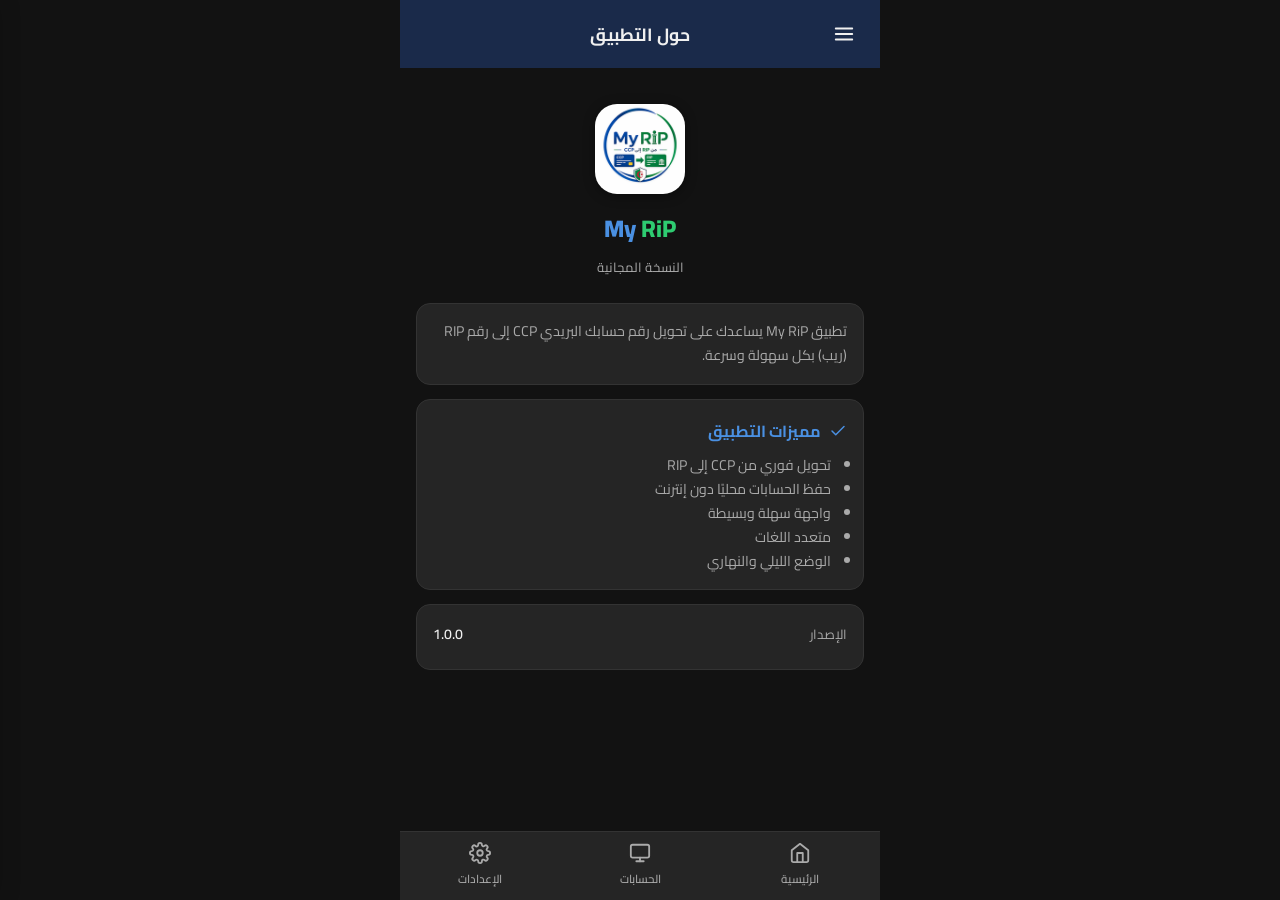
==== pages/about.html @ ef7d736a "Add files via upload" ====
<!DOCTYPE html>
<html lang="ar" dir="rtl">
<head>
  <meta charset="UTF-8"/>
  <meta name="viewport" content="width=device-width, initial-scale=1.0, maximum-scale=1.0, user-scalable=no"/>
  <title>My RiP – حول التطبيق</title>
  <meta name="theme-color" content="#b8cef0"/>
  <link rel="manifest" href="../manifest.json"/>
  <link rel="icon" type="image/x-icon" href="../favicon.ico"/>
  <link rel="icon" type="image/png" href="../icons/icon-192.png"/>
  <link rel="apple-touch-icon" href="../icons/icon-192.png"/>
  <link href="https://fonts.googleapis.com/css2?family=Cairo:wght@400;500;600;700;800&display=swap" rel="stylesheet"/>
  <link rel="stylesheet" href="../css/main.css"/>
</head>
<body>
<div id="app">

  <header class="header">
    <div class="header-icons">
      <button class="header-btn" onclick="openSidebar()">
        <svg width="22" height="22" viewBox="0 0 24 24" fill="none" stroke="currentColor" stroke-width="2" stroke-linecap="round" stroke-linejoin="round"><line x1="3" y1="6" x2="21" y2="6"/><line x1="3" y1="12" x2="21" y2="12"/><line x1="3" y1="18" x2="21" y2="18"/></svg>
      </button>
    </div>
    <div class="header-title" data-i18n="about">حول التطبيق</div>
    <div style="width:40px;"></div>
  </header>

  <main class="main-content">
    <!-- Logo -->
    <div style="display:flex;flex-direction:column;align-items:center;padding:20px 0 24px;">
      <img src="../icons/icon-192.png" alt="My RiP" style="width:90px;height:90px;border-radius:22px;box-shadow:var(--shadow);"/>
      <div style="font-size:1.5rem;font-weight:800;margin-top:12px;color:var(--accent-blue);">My <span style="color:var(--accent-green);">RiP</span></div>
      <div style="font-size:0.82rem;color:var(--text2);margin-top:4px;" data-i18n="free_version">النسخة المجانية</div>
    </div>

    <!-- Description -->
    <div class="info-section">
      <p data-i18n="about_desc">تطبيق My RiP يساعدك على تحويل رقم حسابك البريدي CCP إلى رقم RIP (ريب) بكل سهولة وسرعة.</p>
    </div>

    <!-- Features -->
    <div class="info-section">
      <h3>
        <svg width="18" height="18" viewBox="0 0 24 24" fill="none" stroke="currentColor" stroke-width="2" stroke-linecap="round" stroke-linejoin="round"><polyline points="20 6 9 17 4 12"/></svg>
        <span data-i18n="about_features">مميزات التطبيق</span>
      </h3>
      <ul>
        <li data-i18n="feat1">تحويل فوري من CCP إلى RIP</li>
        <li data-i18n="feat2">حفظ الحسابات محليًا دون إنترنت</li>
        <li data-i18n="feat3">واجهة سهلة وبسيطة</li>
        <li data-i18n="feat4">متعدد اللغات</li>
        <li data-i18n="feat5">الوضع الليلي والنهاري</li>
      </ul>
    </div>

    <!-- Version info -->
    <div class="info-section">
      <div class="account-row">
        <span class="account-label" data-i18n="version">الإصدار</span>
        <span class="account-value">1.0.0</span>
      </div>
    </div>
  </main>

  <nav class="bottom-nav">
    <button class="nav-item" onclick="navigateTo('../index.html')">
      <svg width="22" height="22" viewBox="0 0 24 24" fill="none" stroke="currentColor" stroke-width="2" stroke-linecap="round" stroke-linejoin="round"><path d="M3 9l9-7 9 7v11a2 2 0 0 1-2 2H5a2 2 0 0 1-2-2z"/><polyline points="9 22 9 12 15 12 15 22"/></svg>
      <span data-i18n="home">الرئيسية</span>
    </button>
    <button class="nav-item" onclick="navigateTo('accounts.html')">
      <svg width="22" height="22" viewBox="0 0 24 24" fill="none" stroke="currentColor" stroke-width="2" stroke-linecap="round" stroke-linejoin="round"><rect x="2" y="3" width="20" height="14" rx="2"/><line x1="8" y1="21" x2="16" y2="21"/><line x1="12" y1="17" x2="12" y2="21"/></svg>
      <span data-i18n="accounts">الحسابات</span>
    </button>
    <button class="nav-item" onclick="navigateTo('settings.html')">
      <svg width="22" height="22" viewBox="0 0 24 24" fill="none" stroke="currentColor" stroke-width="2" stroke-linecap="round" stroke-linejoin="round"><circle cx="12" cy="12" r="3"/><path d="M19.4 15a1.65 1.65 0 0 0 .33 1.82l.06.06a2 2 0 0 1-2.83 2.83l-.06-.06a1.65 1.65 0 0 0-1.82-.33 1.65 1.65 0 0 0-1 1.51V21a2 2 0 0 1-4 0v-.09A1.65 1.65 0 0 0 9 19.4a1.65 1.65 0 0 0-1.82.33l-.06.06a2 2 0 0 1-2.83-2.83l.06-.06A1.65 1.65 0 0 0 4.68 15a1.65 1.65 0 0 0-1.51-1H3a2 2 0 0 1 0-4h.09A1.65 1.65 0 0 0 4.6 9a1.65 1.65 0 0 0-.33-1.82l-.06-.06a2 2 0 0 1 2.83-2.83l.06.06A1.65 1.65 0 0 0 9 4.68a1.65 1.65 0 0 0 1-1.51V3a2 2 0 0 1 4 0v.09a1.65 1.65 0 0 0 1 1.51 1.65 1.65 0 0 0 1.82-.33l.06-.06a2 2 0 0 1 2.83 2.83l-.06.06A1.65 1.65 0 0 0 19.4 9a1.65 1.65 0 0 0 1.51 1H21a2 2 0 0 1 0 4h-.09a1.65 1.65 0 0 0-1.51 1z"/></svg>
      <span data-i18n="settings">الإعدادات</span>
    </button>
  </nav>

</div>

<div class="sidebar-overlay" id="sidebarOverlay" onclick="closeSidebar()"></div>
<aside class="sidebar" id="sidebar">
  <div class="sidebar-header">
    <img src="../icons/icon-192.png" alt="My RiP" class="sidebar-logo"/>
    <div class="sidebar-app-name">My RiP</div>
    <div class="sidebar-version" data-i18n="free_version">النسخة المجانية</div>
  </div>
  <div class="sidebar-menu">
    <div class="sidebar-section-title" data-i18n="tools">الأدوات</div>
    <button class="sidebar-item" onclick="navigateTo('../index.html')">
      <svg width="20" height="20" viewBox="0 0 24 24" fill="none" stroke="currentColor" stroke-width="2" stroke-linecap="round" stroke-linejoin="round"><rect x="2" y="5" width="20" height="14" rx="2"/><line x1="2" y1="10" x2="22" y2="10"/></svg>
      <span data-i18n="tool_ccp_rip">CCP To RIP</span>
    </button>
    <div class="sidebar-divider"></div>
    <button class="sidebar-item" onclick="navigateTo('settings.html')">
      <svg width="20" height="20" viewBox="0 0 24 24" fill="none" stroke="currentColor" stroke-width="2" stroke-linecap="round" stroke-linejoin="round"><circle cx="12" cy="12" r="3"/><path d="M19.4 15a1.65 1.65 0 0 0 .33 1.82l.06.06a2 2 0 0 1-2.83 2.83l-.06-.06a1.65 1.65 0 0 0-1.82-.33 1.65 1.65 0 0 0-1 1.51V21a2 2 0 0 1-4 0v-.09A1.65 1.65 0 0 0 9 19.4a1.65 1.65 0 0 0-1.82.33l-.06.06a2 2 0 0 1-2.83-2.83l.06-.06A1.65 1.65 0 0 0 4.68 15a1.65 1.65 0 0 0-1.51-1H3a2 2 0 0 1 0-4h.09A1.65 1.65 0 0 0 4.6 9a1.65 1.65 0 0 0-.33-1.82l-.06-.06a2 2 0 0 1 2.83-2.83l.06.06A1.65 1.65 0 0 0 9 4.68a1.65 1.65 0 0 0 1-1.51V3a2 2 0 0 1 4 0v.09a1.65 1.65 0 0 0 1 1.51 1.65 1.65 0 0 0 1.82-.33l.06-.06a2 2 0 0 1 2.83 2.83l-.06.06A1.65 1.65 0 0 0 19.4 9a1.65 1.65 0 0 0 1.51 1H21a2 2 0 0 1 0 4h-.09a1.65 1.65 0 0 0-1.51 1z"/></svg>
      <span data-i18n="sidebar_settings">إعدادات التطبيق</span>
    </button>
    <button class="sidebar-item active" onclick="navigateTo('about.html')">
      <svg width="20" height="20" viewBox="0 0 24 24" fill="none" stroke="currentColor" stroke-width="2" stroke-linecap="round" stroke-linejoin="round"><circle cx="12" cy="12" r="10"/><line x1="12" y1="8" x2="12" y2="12"/><line x1="12" y1="16" x2="12.01" y2="16"/></svg>
      <span data-i18n="about">حول التطبيق</span>
    </button>
    <button class="sidebar-item" onclick="navigateTo('privacy.html')">
      <svg width="20" height="20" viewBox="0 0 24 24" fill="none" stroke="currentColor" stroke-width="2" stroke-linecap="round" stroke-linejoin="round"><path d="M12 22s8-4 8-10V5l-8-3-8 3v7c0 6 8 10 8 10z"/></svg>
      <span data-i18n="privacy">سياسة الخصوصية</span>
    </button>
  </div>
</aside>

<div id="toast" class="toast"></div>
<script src="../js/i18n.js"></script>
<script src="../js/app.js"></script>
</body>
</html>
---- css/main.css ----
/* ===== CSS VARIABLES ===== */
:root {
  --bg: #ffffff;
  --bg2: #f2f4f7;
  --card: #ffffff;
  --border: #e0e0e0;
  --text: #1a1a2e;
  --text2: #555577;
  --accent-blue: #1a4fa0;
  --accent-green: #1a7a3c;
  --input-bg: #f0f2f5;
  --input-border: #d0d5dd;
  --header-bg: #b8cef0;
  --shadow: 0 2px 12px rgba(0,0,0,0.08);
  --radius: 14px;
  --radius-sm: 10px;
  --transition: 0.25s ease;
}

[data-theme="dark"] {
  --bg: #121212;
  --bg2: #1e1e1e;
  --card: #252525;
  --border: #333333;
  --text: #f0f0f0;
  --text2: #aaaaaa;
  --accent-blue: #4a90e2;
  --accent-green: #2ecc71;
  --input-bg: #2a2a2a;
  --input-border: #444444;
  --header-bg: #1a2a4a;
  --shadow: 0 2px 12px rgba(0,0,0,0.4);
}

/* ===== RESET ===== */
*, *::before, *::after { box-sizing: border-box; margin: 0; padding: 0; }
html { font-size: 16px; height: 100%; }
body {
  font-family: 'Cairo', 'Segoe UI', sans-serif;
  background: var(--bg);
  color: var(--text);
  min-height: 100%;
  transition: background var(--transition), color var(--transition);
  direction: rtl;
  -webkit-font-smoothing: antialiased;
}

body[data-lang="fr"], body[data-lang="en"] { direction: ltr; }

a { text-decoration: none; color: inherit; }
button { cursor: pointer; border: none; outline: none; font-family: inherit; }
input { font-family: inherit; outline: none; border: none; }

/* ===== LAYOUT ===== */
#app {
  display: flex;
  flex-direction: column;
  min-height: 100vh;
  max-width: 480px;
  margin: 0 auto;
  position: relative;
  overflow-x: hidden;
}

/* ===== HEADER ===== */
.header {
  background: var(--header-bg);
  padding: 14px 16px;
  display: flex;
  align-items: center;
  justify-content: space-between;
  position: sticky;
  top: 0;
  z-index: 100;
  transition: background var(--transition);
}

[data-theme="dark"] .header { background: var(--header-bg); }

.header-title {
  font-size: 1.1rem;
  font-weight: 700;
  color: var(--text);
  flex: 1;
  text-align: center;
}

.header-btn {
  width: 40px; height: 40px;
  display: flex; align-items: center; justify-content: center;
  background: transparent;
  color: var(--text);
  border-radius: 50%;
  transition: background var(--transition);
}
.header-btn:hover { background: rgba(0,0,0,0.08); }

.header-icons { display: flex; align-items: center; gap: 2px; }

/* ===== MAIN CONTENT ===== */
.main-content {
  flex: 1;
  padding: 16px;
  overflow-y: auto;
}

/* ===== CARD ===== */
.card {
  background: var(--card);
  border-radius: var(--radius);
  box-shadow: var(--shadow);
  border: 1px solid var(--border);
  transition: background var(--transition), border var(--transition);
}

/* ===== INPUT GROUP ===== */
.input-group {
  display: flex;
  align-items: center;
  background: var(--input-bg);
  border-radius: var(--radius);
  border: 1.5px solid var(--input-border);
  padding: 0 14px;
  height: 56px;
  margin-bottom: 12px;
  transition: border var(--transition), background var(--transition);
}
.input-group:focus-within { border-color: var(--accent-blue); }

.input-group input {
  flex: 1;
  background: transparent;
  color: var(--text);
  font-size: 1rem;
  text-align: center;
}
.input-group input::placeholder { color: var(--text2); }

.input-icon {
  color: var(--text2);
  flex-shrink: 0;
  display: flex;
  align-items: center;
}

body[data-lang="ar"] .input-icon:first-child { margin-left: 10px; }
body[data-lang="ar"] .input-icon:last-child { margin-right: 10px; }
body:not([data-lang="ar"]) .input-icon:first-child { margin-right: 10px; }
body:not([data-lang="ar"]) .input-icon:last-child { margin-left: 10px; }

/* ===== RESULT BOX ===== */
.result-box {
  background: var(--input-bg);
  border-radius: var(--radius);
  border: 1.5px solid var(--input-border);
  padding: 16px 14px;
  margin-bottom: 12px;
  display: flex;
  align-items: center;
  min-height: 56px;
  transition: background var(--transition), border var(--transition);
}
.result-box .result-text {
  flex: 1;
  font-size: 0.95rem;
  color: var(--text2);
  text-align: center;
  letter-spacing: 0.5px;
  font-weight: 500;
  word-break: break-all;
}
.result-box .result-text.has-value { color: var(--text); font-weight: 600; }

/* ===== BUTTONS ===== */
.btn {
  width: 100%;
  height: 54px;
  border-radius: var(--radius);
  font-size: 1rem;
  font-weight: 600;
  display: flex;
  align-items: center;
  justify-content: center;
  gap: 8px;
  transition: all var(--transition);
  margin-bottom: 10px;
}

.btn-primary {
  background: linear-gradient(135deg, var(--accent-blue), #2563eb);
  color: white;
}
.btn-primary:hover { opacity: 0.9; transform: translateY(-1px); }
.btn-primary:active { transform: translateY(0); }

.btn-success {
  background: linear-gradient(135deg, var(--accent-green), #16a34a);
  color: white;
}
.btn-success:hover { opacity: 0.9; transform: translateY(-1px); }

.btn-outline {
  background: transparent;
  border: 1.5px solid var(--border);
  color: var(--text);
}
.btn-outline:hover { background: var(--input-bg); }

.btn-danger {
  background: linear-gradient(135deg, #dc2626, #b91c1c);
  color: white;
}

.btn-icon {
  width: 40px; height: 40px;
  border-radius: 50%;
  background: var(--input-bg);
  color: var(--text);
  display: flex; align-items: center; justify-content: center;
  border: 1px solid var(--border);
  transition: all var(--transition);
  flex-shrink: 0;
}
.btn-icon:hover { background: var(--border); }

/* ===== KEY BADGE ===== */
.key-badge {
  display: inline-flex;
  align-items: center;
  gap: 4px;
  background: rgba(220, 38, 38, 0.12);
  color: #dc2626;
  font-weight: 700;
  font-size: 0.95rem;
  padding: 2px 8px;
  border-radius: 6px;
}

/* ===== BOTTOM NAV ===== */
.bottom-nav {
  display: flex;
  background: var(--card);
  border-top: 1px solid var(--border);
  position: sticky;
  bottom: 0;
  z-index: 100;
  transition: background var(--transition), border var(--transition);
}

.nav-item {
  flex: 1;
  display: flex;
  flex-direction: column;
  align-items: center;
  justify-content: center;
  padding: 10px 0;
  gap: 4px;
  color: var(--text2);
  font-size: 0.72rem;
  font-weight: 500;
  transition: color var(--transition);
  cursor: pointer;
  background: transparent;
  border: none;
}

.nav-item.active {
  background: var(--input-bg);
  border-radius: var(--radius-sm);
  color: var(--accent-blue);
  margin: 6px;
}
[data-lang="ar"] .nav-item.active { /* handled by js */ }

.nav-item svg { transition: color var(--transition); }

/* ===== ACCOUNTS LIST ===== */
.accounts-header {
  font-size: 0.85rem;
  color: var(--text2);
  padding: 8px 4px;
  margin-bottom: 8px;
}

.account-card {
  background: var(--card);
  border-radius: var(--radius);
  border: 1px solid var(--border);
  padding: 14px;
  margin-bottom: 10px;
  box-shadow: var(--shadow);
  transition: background var(--transition), border var(--transition);
}

.account-row {
  display: flex;
  align-items: center;
  justify-content: space-between;
  margin-bottom: 6px;
  gap: 8px;
  flex-wrap: wrap;
}

.account-label {
  color: var(--text2);
  font-size: 0.82rem;
  display: flex;
  align-items: center;
  gap: 4px;
  flex-shrink: 0;
}

.account-value {
  font-size: 0.88rem;
  font-weight: 600;
  color: var(--text);
  word-break: break-all;
}

.rip-value {
  font-size: 0.82rem;
  letter-spacing: 0.5px;
  color: var(--text);
}

.account-actions {
  display: flex;
  gap: 10px;
  align-items: center;
  margin-top: 10px;
  padding-top: 10px;
  border-top: 1px solid var(--border);
  flex-wrap: wrap;
}

.account-date {
  flex: 1;
  font-size: 0.75rem;
  color: var(--text2);
  text-align: end;
}

/* ===== SIDEBAR OVERLAY ===== */
.sidebar-overlay {
  position: fixed;
  inset: 0;
  background: rgba(0,0,0,0.5);
  z-index: 200;
  opacity: 0;
  pointer-events: none;
  transition: opacity var(--transition);
}
.sidebar-overlay.open { opacity: 1; pointer-events: all; }

.sidebar {
  position: fixed;
  top: 0; right: 0;
  width: 280px; height: 100%;
  background: var(--bg);
  z-index: 201;
  transform: translateX(100%);
  transition: transform 0.3s ease;
  display: flex;
  flex-direction: column;
  box-shadow: -4px 0 24px rgba(0,0,0,0.2);
}

body[data-lang="ar"] .sidebar { right: auto; left: 0; transform: translateX(-100%); }
body[data-lang="ar"] .sidebar.open { transform: translateX(0); }
.sidebar.open { transform: translateX(0); }

.sidebar-header {
  padding: 24px 16px 16px;
  display: flex;
  flex-direction: column;
  align-items: center;
  gap: 8px;
  border-bottom: 1px solid var(--border);
  background: var(--header-bg);
}
.sidebar-logo { width: 70px; height: 70px; border-radius: 16px; }
.sidebar-app-name { font-size: 1rem; font-weight: 700; color: var(--text); }
.sidebar-version { font-size: 0.75rem; color: var(--text2); }

.sidebar-menu { flex: 1; padding: 12px 0; overflow-y: auto; }

.sidebar-section-title {
  font-size: 0.75rem;
  color: var(--text2);
  padding: 8px 16px 4px;
  text-transform: uppercase;
  letter-spacing: 0.5px;
}

.sidebar-item {
  display: flex;
  align-items: center;
  gap: 14px;
  padding: 14px 16px;
  color: var(--text);
  font-size: 0.95rem;
  font-weight: 500;
  cursor: pointer;
  background: transparent;
  width: 100%;
  transition: background var(--transition);
  border: none;
  font-family: inherit;
}
.sidebar-item:hover { background: var(--input-bg); }
.sidebar-item.active { background: rgba(26, 79, 160, 0.1); color: var(--accent-blue); }
.sidebar-divider { height: 1px; background: var(--border); margin: 6px 16px; }

/* ===== SETTINGS PAGE ===== */
.settings-section { margin-bottom: 20px; }
.settings-title {
  font-size: 0.8rem;
  color: var(--text2);
  margin-bottom: 10px;
  padding: 0 4px;
  text-transform: uppercase;
  letter-spacing: 0.5px;
}

.settings-item {
  display: flex;
  align-items: center;
  justify-content: space-between;
  background: var(--card);
  border: 1px solid var(--border);
  border-radius: var(--radius);
  padding: 14px 16px;
  margin-bottom: 8px;
}

.settings-item-left { display: flex; align-items: center; gap: 12px; }
.settings-item-label { font-size: 0.95rem; font-weight: 500; color: var(--text); }
.settings-item-sub { font-size: 0.78rem; color: var(--text2); }

/* Toggle */
.toggle {
  width: 50px; height: 26px;
  background: var(--border);
  border-radius: 13px;
  position: relative;
  cursor: pointer;
  transition: background var(--transition);
  flex-shrink: 0;
  border: none;
}
.toggle::after {
  content: '';
  position: absolute;
  width: 20px; height: 20px;
  background: white;
  border-radius: 50%;
  top: 3px; left: 3px;
  transition: left var(--transition);
  box-shadow: 0 1px 4px rgba(0,0,0,0.3);
}
.toggle.on { background: var(--accent-blue); }
.toggle.on::after { left: 27px; }

/* Lang buttons */
.lang-buttons { display: flex; gap: 8px; }
.lang-btn {
  padding: 6px 14px;
  border-radius: 20px;
  font-size: 0.85rem;
  font-weight: 600;
  border: 1.5px solid var(--border);
  background: var(--input-bg);
  color: var(--text);
  cursor: pointer;
  transition: all var(--transition);
  font-family: inherit;
}
.lang-btn.active {
  background: var(--accent-blue);
  color: white;
  border-color: var(--accent-blue);
}

/* ===== INFO PAGES ===== */
.info-section {
  background: var(--card);
  border: 1px solid var(--border);
  border-radius: var(--radius);
  padding: 16px;
  margin-bottom: 14px;
}
.info-section h3 {
  font-size: 1rem;
  color: var(--accent-blue);
  margin-bottom: 8px;
  display: flex;
  align-items: center;
  gap: 8px;
}
.info-section p, .info-section li {
  font-size: 0.88rem;
  color: var(--text2);
  line-height: 1.7;
}
.info-section ul { padding-right: 16px; }
body:not([data-lang="ar"]) .info-section ul { padding-left: 16px; padding-right: 0; }

/* ===== TOAST ===== */
.toast {
  position: fixed;
  bottom: 80px;
  left: 50%; transform: translateX(-50%);
  background: #333;
  color: white;
  padding: 10px 20px;
  border-radius: 24px;
  font-size: 0.88rem;
  font-weight: 500;
  z-index: 999;
  opacity: 0;
  pointer-events: none;
  transition: opacity 0.3s;
  white-space: nowrap;
  max-width: 90vw;
  text-align: center;
}
.toast.show { opacity: 1; }

/* ===== MODAL ===== */
.modal-overlay {
  position: fixed;
  inset: 0;
  background: rgba(0,0,0,0.5);
  z-index: 300;
  display: flex;
  align-items: flex-end;
  justify-content: center;
  opacity: 0;
  pointer-events: none;
  transition: opacity 0.3s;
}
.modal-overlay.open { opacity: 1; pointer-events: all; }

.modal {
  background: var(--card);
  border-radius: var(--radius) var(--radius) 0 0;
  padding: 20px 16px 32px;
  width: 100%;
  max-width: 480px;
  transform: translateY(100%);
  transition: transform 0.3s ease;
}
.modal-overlay.open .modal { transform: translateY(0); }
.modal-title { font-size: 1.05rem; font-weight: 700; margin-bottom: 16px; }
.modal-actions { display: flex; gap: 10px; margin-top: 16px; }
.modal-actions .btn { margin-bottom: 0; }

/* ===== EMPTY STATE ===== */
.empty-state {
  display: flex;
  flex-direction: column;
  align-items: center;
  justify-content: center;
  padding: 60px 20px;
  color: var(--text2);
  gap: 12px;
}
.empty-state svg { opacity: 0.4; }
.empty-state p { font-size: 0.95rem; text-align: center; }

/* ===== SCROLLBAR ===== */
::-webkit-scrollbar { width: 4px; }
::-webkit-scrollbar-track { background: transparent; }
::-webkit-scrollbar-thumb { background: var(--border); border-radius: 4px; }

/* ===== CROWN ICON COLOR ===== */
.crown-icon { color: #f59e0b; }

/* ===== SEARCH BAR ===== */
.search-bar {
  display: flex;
  align-items: center;
  background: var(--input-bg);
  border: 1.5px solid var(--input-border);
  border-radius: var(--radius);
  padding: 0 14px;
  height: 46px;
  margin-bottom: 12px;
  gap: 10px;
}
.search-bar input {
  flex: 1;
  background: transparent;
  color: var(--text);
  font-size: 0.9rem;
}
.search-bar input::placeholder { color: var(--text2); }
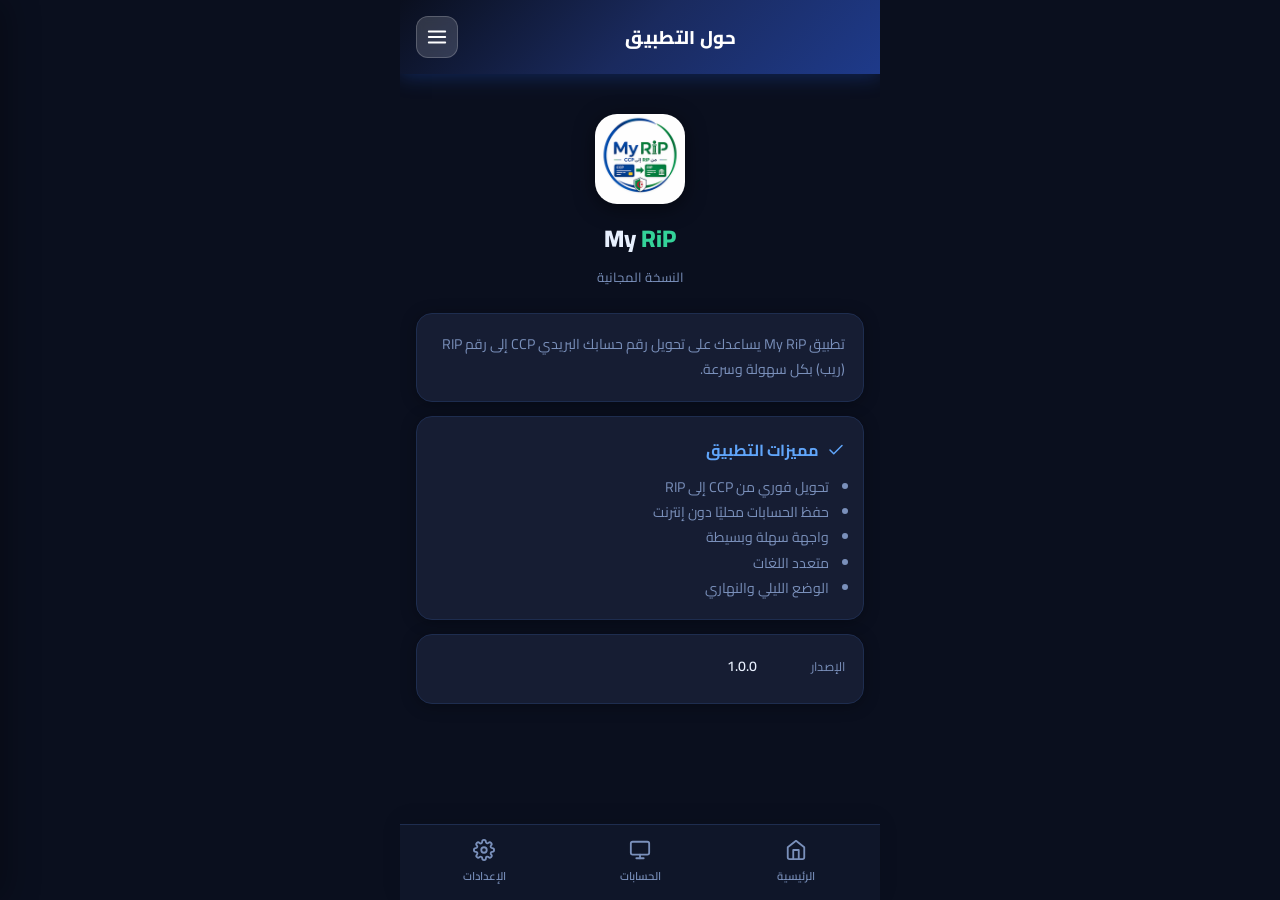
==== commit 4aea14b8: "Add files via upload" ====
--- a/pages/about.html
+++ b/pages/about.html
@@ -4,7 +4,7 @@
   <meta charset="UTF-8"/>
   <meta name="viewport" content="width=device-width, initial-scale=1.0, maximum-scale=1.0, user-scalable=no"/>
   <title>My RiP – حول التطبيق</title>
-  <meta name="theme-color" content="#b8cef0"/>
+  <meta name="theme-color" content="#1e3a8a"/>
   <link rel="manifest" href="../manifest.json"/>
   <link rel="icon" type="image/x-icon" href="../favicon.ico"/>
   <link rel="icon" type="image/png" href="../icons/icon-192.png"/>
--- a/css/main.css
+++ b/css/main.css
@@ -1,313 +1,446 @@
 /* ===== CSS VARIABLES ===== */
 :root {
-  --bg: #ffffff;
-  --bg2: #f2f4f7;
+  --bg: #f0f4ff;
+  --bg2: #e8edf8;
   --card: #ffffff;
-  --border: #e0e0e0;
-  --text: #1a1a2e;
-  --text2: #555577;
-  --accent-blue: #1a4fa0;
-  --accent-green: #1a7a3c;
-  --input-bg: #f0f2f5;
-  --input-border: #d0d5dd;
-  --header-bg: #b8cef0;
-  --shadow: 0 2px 12px rgba(0,0,0,0.08);
-  --radius: 14px;
-  --radius-sm: 10px;
-  --transition: 0.25s ease;
+  --border: #d5ddf0;
+  --text: #0f1b3d;
+  --text2: #5a6a8a;
+  --accent: #2563eb;
+  --accent2: #1d4ed8;
+  --accent-green: #059669;
+  --accent-green2: #047857;
+  --input-bg: #ffffff;
+  --input-border: #c8d3ea;
+  --header-bg: linear-gradient(135deg, #1e3a8a 0%, #2563eb 50%, #3b82f6 100%);
+  --shadow: 0 4px 20px rgba(37,99,235,0.08);
+  --shadow-card: 0 2px 16px rgba(0,0,0,0.06);
+  --radius: 16px;
+  --radius-sm: 12px;
+  --transition: 0.25s cubic-bezier(0.4,0,0.2,1);
+  --nav-bg: #ffffff;
+  --sidebar-bg: #ffffff;
+  --result-bg: linear-gradient(135deg, #eff6ff, #dbeafe);
+  --result-border: #93c5fd;
 }
 
 [data-theme="dark"] {
-  --bg: #121212;
-  --bg2: #1e1e1e;
-  --card: #252525;
-  --border: #333333;
-  --text: #f0f0f0;
-  --text2: #aaaaaa;
-  --accent-blue: #4a90e2;
-  --accent-green: #2ecc71;
-  --input-bg: #2a2a2a;
-  --input-border: #444444;
-  --header-bg: #1a2a4a;
-  --shadow: 0 2px 12px rgba(0,0,0,0.4);
+  --bg: #0a0f1e;
+  --bg2: #0f1629;
+  --card: #161d33;
+  --border: #1e2d4f;
+  --text: #e8f0fe;
+  --text2: #7a90bb;
+  --accent: #60a5fa;
+  --accent2: #3b82f6;
+  --accent-green: #34d399;
+  --accent-green2: #10b981;
+  --input-bg: #1a2340;
+  --input-border: #2a3f6e;
+  --header-bg: linear-gradient(135deg, #0a0f1e 0%, #1a2a5e 50%, #1e3a8a 100%);
+  --shadow: 0 4px 20px rgba(0,0,0,0.5);
+  --shadow-card: 0 2px 16px rgba(0,0,0,0.3);
+  --nav-bg: #0f1629;
+  --sidebar-bg: #0d1428;
+  --result-bg: linear-gradient(135deg, #1a2340, #1e3a8a22);
+  --result-border: #2563eb;
 }
 
 /* ===== RESET ===== */
 *, *::before, *::after { box-sizing: border-box; margin: 0; padding: 0; }
 html { font-size: 16px; height: 100%; }
 body {
-  font-family: 'Cairo', 'Segoe UI', sans-serif;
+  font-family: 'Cairo', 'Segoe UI', system-ui, sans-serif;
   background: var(--bg);
   color: var(--text);
   min-height: 100%;
   transition: background var(--transition), color var(--transition);
   direction: rtl;
   -webkit-font-smoothing: antialiased;
+  -moz-osx-font-smoothing: grayscale;
 }
 
 body[data-lang="fr"], body[data-lang="en"] { direction: ltr; }
 
 a { text-decoration: none; color: inherit; }
 button { cursor: pointer; border: none; outline: none; font-family: inherit; }
-input { font-family: inherit; outline: none; border: none; }
+input { font-family: inherit; outline: none; border: none; background: transparent; }
+input[type=number]::-webkit-inner-spin-button,
+input[type=number]::-webkit-outer-spin-button { -webkit-appearance: none; margin: 0; }
+input[type=number] { -moz-appearance: textfield; }
 
 /* ===== LAYOUT ===== */
 #app {
   display: flex;
   flex-direction: column;
-  min-height: 100vh;
+  min-height: 100dvh;
   max-width: 480px;
   margin: 0 auto;
   position: relative;
   overflow-x: hidden;
+  background: var(--bg);
 }
 
 /* ===== HEADER ===== */
 .header {
   background: var(--header-bg);
-  padding: 14px 16px;
+  padding: 16px 16px;
   display: flex;
   align-items: center;
   justify-content: space-between;
   position: sticky;
   top: 0;
   z-index: 100;
-  transition: background var(--transition);
-}
-
-[data-theme="dark"] .header { background: var(--header-bg); }
+  box-shadow: 0 2px 20px rgba(37,99,235,0.3);
+}
 
 .header-title {
-  font-size: 1.1rem;
-  font-weight: 700;
-  color: var(--text);
+  font-size: 1.15rem;
+  font-weight: 800;
+  color: #ffffff;
   flex: 1;
   text-align: center;
+  letter-spacing: 0.3px;
 }
 
 .header-btn {
-  width: 40px; height: 40px;
+  width: 42px; height: 42px;
   display: flex; align-items: center; justify-content: center;
-  background: transparent;
-  color: var(--text);
-  border-radius: 50%;
-  transition: background var(--transition);
-}
-.header-btn:hover { background: rgba(0,0,0,0.08); }
+  background: rgba(255,255,255,0.15);
+  color: #ffffff;
+  border-radius: 12px;
+  transition: background var(--transition), transform var(--transition);
+  backdrop-filter: blur(4px);
+  border: 1px solid rgba(255,255,255,0.2);
+}
+.header-btn:hover { background: rgba(255,255,255,0.25); transform: scale(1.05); }
+.header-btn:active { transform: scale(0.95); }
 
 .header-icons { display: flex; align-items: center; gap: 2px; }
 
 /* ===== MAIN CONTENT ===== */
 .main-content {
   flex: 1;
-  padding: 16px;
+  padding: 20px 16px;
   overflow-y: auto;
-}
+  padding-bottom: 100px;
+}
+
+/* ===== DIGIT COUNTER ===== */
+.digit-counter {
+  position: absolute;
+  left: 50%;
+  transform: translateX(-50%);
+  bottom: -18px;
+  font-size: 0.7rem;
+  font-weight: 700;
+  color: var(--text2);
+  transition: color var(--transition);
+  letter-spacing: 1px;
+  pointer-events: none;
+}
+.digit-counter.full { color: var(--accent); }
+.digit-counter.warn { color: #f59e0b; }
+
+/* ===== INPUT GROUP ===== */
+.input-group {
+  display: flex;
+  align-items: center;
+  background: var(--input-bg);
+  border-radius: var(--radius);
+  border: 2px solid var(--input-border);
+  padding: 0 14px;
+  height: 60px;
+  margin-bottom: 20px;
+  transition: border var(--transition), box-shadow var(--transition), transform var(--transition);
+  position: relative;
+  box-shadow: var(--shadow-card);
+}
+.input-group:focus-within {
+  border-color: var(--accent);
+  box-shadow: 0 0 0 3px rgba(37,99,235,0.12), var(--shadow-card);
+  transform: translateY(-1px);
+}
+
+.input-group.readonly {
+  background: var(--bg2);
+  border-style: dashed;
+  opacity: 0.85;
+}
+
+.input-group input {
+  flex: 1;
+  background: transparent;
+  color: var(--text);
+  font-size: 1.05rem;
+  font-weight: 600;
+  text-align: center;
+}
+.input-group input::placeholder {
+  color: var(--text2);
+  font-weight: 400;
+  font-size: 0.9rem;
+}
+
+.input-label {
+  position: absolute;
+  top: -10px;
+  right: 14px;
+  font-size: 0.72rem;
+  font-weight: 700;
+  color: var(--accent);
+  background: var(--input-bg);
+  padding: 0 6px;
+  letter-spacing: 0.5px;
+  text-transform: uppercase;
+  border-radius: 4px;
+}
+
+body[data-lang="fr"] .input-label,
+body[data-lang="en"] .input-label {
+  right: auto;
+  left: 14px;
+}
+
+.input-group.readonly .input-label { color: var(--text2); }
+
+.input-icon {
+  color: var(--text2);
+  flex-shrink: 0;
+  display: flex;
+  align-items: center;
+  transition: color var(--transition);
+}
+.input-group:focus-within .input-icon { color: var(--accent); }
+
+body[data-lang="ar"] .input-icon:first-child { margin-left: 10px; }
+body[data-lang="ar"] .input-icon:last-child { margin-right: 10px; }
+body:not([data-lang="ar"]) .input-icon:first-child { margin-right: 10px; }
+body:not([data-lang="ar"]) .input-icon:last-child { margin-left: 10px; }
+
+/* ===== RESULT BOX ===== */
+.result-box {
+  background: var(--result-bg);
+  border-radius: var(--radius);
+  border: 2px solid var(--result-border);
+  padding: 16px 14px;
+  margin-bottom: 20px;
+  display: flex;
+  align-items: center;
+  min-height: 64px;
+  cursor: pointer;
+  transition: all var(--transition);
+  box-shadow: 0 4px 16px rgba(37,99,235,0.1);
+  position: relative;
+  overflow: hidden;
+}
+
+.result-box::before {
+  content: '';
+  position: absolute;
+  inset: 0;
+  background: linear-gradient(135deg, transparent 60%, rgba(37,99,235,0.05));
+  pointer-events: none;
+}
+
+.result-box:hover {
+  transform: translateY(-2px);
+  box-shadow: 0 8px 24px rgba(37,99,235,0.18);
+}
+.result-box:active { transform: translateY(0); }
+
+.result-box .result-text {
+  flex: 1;
+  font-size: 0.95rem;
+  color: var(--text2);
+  text-align: center;
+  letter-spacing: 1px;
+  font-weight: 500;
+  word-break: break-all;
+  font-family: 'Cairo', monospace;
+}
+.result-box .result-text.has-value {
+  color: var(--accent);
+  font-weight: 700;
+  font-size: 1rem;
+  letter-spacing: 1.5px;
+}
+
+.copy-hint {
+  font-size: 0.65rem;
+  color: var(--text2);
+  text-align: center;
+  margin-top: -12px;
+  margin-bottom: 8px;
+  opacity: 0.7;
+}
+
+/* ===== BUTTONS ===== */
+.btn {
+  width: 100%;
+  height: 56px;
+  border-radius: var(--radius);
+  font-size: 1rem;
+  font-weight: 700;
+  display: flex;
+  align-items: center;
+  justify-content: center;
+  gap: 10px;
+  transition: all var(--transition);
+  margin-bottom: 10px;
+  letter-spacing: 0.3px;
+  position: relative;
+  overflow: hidden;
+}
+
+.btn::after {
+  content: '';
+  position: absolute;
+  inset: 0;
+  background: linear-gradient(to bottom, rgba(255,255,255,0.1), transparent);
+  pointer-events: none;
+}
+
+.btn-primary {
+  background: linear-gradient(135deg, var(--accent), var(--accent2));
+  color: white;
+  box-shadow: 0 4px 16px rgba(37,99,235,0.35);
+}
+.btn-primary:hover { box-shadow: 0 6px 24px rgba(37,99,235,0.45); transform: translateY(-1px); }
+.btn-primary:active { transform: translateY(1px); box-shadow: 0 2px 8px rgba(37,99,235,0.3); }
+
+.btn-success {
+  background: linear-gradient(135deg, var(--accent-green), var(--accent-green2));
+  color: white;
+  box-shadow: 0 4px 16px rgba(5,150,105,0.35);
+}
+.btn-success:hover { box-shadow: 0 6px 24px rgba(5,150,105,0.45); transform: translateY(-1px); }
+.btn-success:active { transform: translateY(1px); }
+
+.btn-outline {
+  background: transparent;
+  border: 2px solid var(--border);
+  color: var(--text);
+}
+.btn-outline:hover { background: var(--input-bg); border-color: var(--accent); color: var(--accent); }
+
+.btn-danger {
+  background: linear-gradient(135deg, #dc2626, #b91c1c);
+  color: white;
+  box-shadow: 0 4px 16px rgba(220,38,38,0.3);
+}
+
+.btn-icon {
+  width: 42px; height: 42px;
+  border-radius: 12px;
+  background: var(--input-bg);
+  color: var(--text2);
+  display: flex; align-items: center; justify-content: center;
+  border: 1.5px solid var(--border);
+  transition: all var(--transition);
+  flex-shrink: 0;
+}
+.btn-icon:hover { background: var(--accent); color: white; border-color: var(--accent); transform: scale(1.05); }
+
+/* ===== BOTTOM NAV ===== */
+.bottom-nav {
+  display: flex;
+  background: var(--nav-bg);
+  border-top: 1px solid var(--border);
+  position: fixed;
+  bottom: 0;
+  left: 50%;
+  transform: translateX(-50%);
+  width: 100%;
+  max-width: 480px;
+  z-index: 100;
+  padding: 6px 8px calc(6px + env(safe-area-inset-bottom));
+  gap: 4px;
+  box-shadow: 0 -4px 20px rgba(0,0,0,0.08);
+}
+
+.nav-item {
+  flex: 1;
+  display: flex;
+  flex-direction: column;
+  align-items: center;
+  justify-content: center;
+  padding: 8px 4px;
+  gap: 4px;
+  color: var(--text2);
+  font-size: 0.7rem;
+  font-weight: 600;
+  transition: all var(--transition);
+  cursor: pointer;
+  background: transparent;
+  border: none;
+  border-radius: 12px;
+}
+
+.nav-item.active {
+  color: var(--accent);
+  background: rgba(37,99,235,0.08);
+}
+
+.nav-item svg { transition: transform var(--transition); }
+.nav-item.active svg { transform: scale(1.1); }
+.nav-item:not(.active):hover { color: var(--accent); background: rgba(37,99,235,0.05); }
 
 /* ===== CARD ===== */
 .card {
   background: var(--card);
   border-radius: var(--radius);
-  box-shadow: var(--shadow);
+  box-shadow: var(--shadow-card);
   border: 1px solid var(--border);
   transition: background var(--transition), border var(--transition);
 }
 
-/* ===== INPUT GROUP ===== */
-.input-group {
-  display: flex;
-  align-items: center;
-  background: var(--input-bg);
-  border-radius: var(--radius);
-  border: 1.5px solid var(--input-border);
-  padding: 0 14px;
-  height: 56px;
-  margin-bottom: 12px;
-  transition: border var(--transition), background var(--transition);
-}
-.input-group:focus-within { border-color: var(--accent-blue); }
-
-.input-group input {
-  flex: 1;
-  background: transparent;
-  color: var(--text);
-  font-size: 1rem;
-  text-align: center;
-}
-.input-group input::placeholder { color: var(--text2); }
-
-.input-icon {
-  color: var(--text2);
-  flex-shrink: 0;
-  display: flex;
-  align-items: center;
-}
-
-body[data-lang="ar"] .input-icon:first-child { margin-left: 10px; }
-body[data-lang="ar"] .input-icon:last-child { margin-right: 10px; }
-body:not([data-lang="ar"]) .input-icon:first-child { margin-right: 10px; }
-body:not([data-lang="ar"]) .input-icon:last-child { margin-left: 10px; }
-
-/* ===== RESULT BOX ===== */
-.result-box {
-  background: var(--input-bg);
-  border-radius: var(--radius);
-  border: 1.5px solid var(--input-border);
-  padding: 16px 14px;
-  margin-bottom: 12px;
-  display: flex;
-  align-items: center;
-  min-height: 56px;
-  transition: background var(--transition), border var(--transition);
-}
-.result-box .result-text {
-  flex: 1;
-  font-size: 0.95rem;
-  color: var(--text2);
-  text-align: center;
-  letter-spacing: 0.5px;
-  font-weight: 500;
-  word-break: break-all;
-}
-.result-box .result-text.has-value { color: var(--text); font-weight: 600; }
-
-/* ===== BUTTONS ===== */
-.btn {
-  width: 100%;
-  height: 54px;
-  border-radius: var(--radius);
-  font-size: 1rem;
-  font-weight: 600;
-  display: flex;
-  align-items: center;
-  justify-content: center;
-  gap: 8px;
-  transition: all var(--transition);
-  margin-bottom: 10px;
-}
-
-.btn-primary {
-  background: linear-gradient(135deg, var(--accent-blue), #2563eb);
-  color: white;
-}
-.btn-primary:hover { opacity: 0.9; transform: translateY(-1px); }
-.btn-primary:active { transform: translateY(0); }
-
-.btn-success {
-  background: linear-gradient(135deg, var(--accent-green), #16a34a);
-  color: white;
-}
-.btn-success:hover { opacity: 0.9; transform: translateY(-1px); }
-
-.btn-outline {
-  background: transparent;
-  border: 1.5px solid var(--border);
-  color: var(--text);
-}
-.btn-outline:hover { background: var(--input-bg); }
-
-.btn-danger {
-  background: linear-gradient(135deg, #dc2626, #b91c1c);
-  color: white;
-}
-
-.btn-icon {
-  width: 40px; height: 40px;
-  border-radius: 50%;
-  background: var(--input-bg);
-  color: var(--text);
-  display: flex; align-items: center; justify-content: center;
-  border: 1px solid var(--border);
-  transition: all var(--transition);
-  flex-shrink: 0;
-}
-.btn-icon:hover { background: var(--border); }
-
-/* ===== KEY BADGE ===== */
-.key-badge {
-  display: inline-flex;
-  align-items: center;
-  gap: 4px;
-  background: rgba(220, 38, 38, 0.12);
-  color: #dc2626;
-  font-weight: 700;
-  font-size: 0.95rem;
-  padding: 2px 8px;
-  border-radius: 6px;
-}
-
-/* ===== BOTTOM NAV ===== */
-.bottom-nav {
-  display: flex;
-  background: var(--card);
-  border-top: 1px solid var(--border);
-  position: sticky;
-  bottom: 0;
-  z-index: 100;
-  transition: background var(--transition), border var(--transition);
-}
-
-.nav-item {
-  flex: 1;
-  display: flex;
-  flex-direction: column;
-  align-items: center;
-  justify-content: center;
-  padding: 10px 0;
-  gap: 4px;
-  color: var(--text2);
-  font-size: 0.72rem;
-  font-weight: 500;
-  transition: color var(--transition);
-  cursor: pointer;
-  background: transparent;
-  border: none;
-}
-
-.nav-item.active {
-  background: var(--input-bg);
-  border-radius: var(--radius-sm);
-  color: var(--accent-blue);
-  margin: 6px;
-}
-[data-lang="ar"] .nav-item.active { /* handled by js */ }
-
-.nav-item svg { transition: color var(--transition); }
-
 /* ===== ACCOUNTS LIST ===== */
 .accounts-header {
-  font-size: 0.85rem;
-  color: var(--text2);
-  padding: 8px 4px;
-  margin-bottom: 8px;
+  font-size: 0.82rem;
+  color: var(--text2);
+  padding: 4px 4px 10px;
+  display: flex;
+  align-items: center;
+  gap: 6px;
 }
 
 .account-card {
   background: var(--card);
   border-radius: var(--radius);
-  border: 1px solid var(--border);
-  padding: 14px;
+  border: 1.5px solid var(--border);
+  padding: 16px;
+  margin-bottom: 12px;
+  box-shadow: var(--shadow-card);
+  transition: all var(--transition);
+}
+.account-card:hover { border-color: var(--accent); transform: translateY(-1px); box-shadow: 0 6px 20px rgba(37,99,235,0.1); }
+
+.account-name {
+  font-size: 1rem;
+  font-weight: 700;
+  color: var(--text);
   margin-bottom: 10px;
-  box-shadow: var(--shadow);
-  transition: background var(--transition), border var(--transition);
+  display: flex;
+  align-items: center;
+  gap: 8px;
 }
 
 .account-row {
   display: flex;
   align-items: center;
-  justify-content: space-between;
   margin-bottom: 6px;
   gap: 8px;
-  flex-wrap: wrap;
 }
 
 .account-label {
   color: var(--text2);
-  font-size: 0.82rem;
+  font-size: 0.78rem;
   display: flex;
   align-items: center;
   gap: 4px;
   flex-shrink: 0;
+  min-width: 80px;
 }
 
 .account-value {
@@ -317,109 +450,179 @@
   word-break: break-all;
 }
 
-.rip-value {
+.rip-chip {
+  background: rgba(37,99,235,0.1);
+  color: var(--accent);
   font-size: 0.82rem;
-  letter-spacing: 0.5px;
-  color: var(--text);
+  font-weight: 700;
+  letter-spacing: 1px;
+  padding: 6px 12px;
+  border-radius: 10px;
+  font-family: 'Cairo', monospace;
+  margin-top: 8px;
+  border: 1px solid rgba(37,99,235,0.2);
+  word-break: break-all;
 }
 
 .account-actions {
   display: flex;
-  gap: 10px;
-  align-items: center;
-  margin-top: 10px;
-  padding-top: 10px;
+  gap: 8px;
+  align-items: center;
+  margin-top: 12px;
+  padding-top: 12px;
   border-top: 1px solid var(--border);
-  flex-wrap: wrap;
 }
 
 .account-date {
   flex: 1;
-  font-size: 0.75rem;
+  font-size: 0.72rem;
   color: var(--text2);
   text-align: end;
 }
 
-/* ===== SIDEBAR OVERLAY ===== */
+/* ===== SIDEBAR ===== */
 .sidebar-overlay {
   position: fixed;
   inset: 0;
-  background: rgba(0,0,0,0.5);
+  background: rgba(0,0,0,0.6);
   z-index: 200;
   opacity: 0;
   pointer-events: none;
   transition: opacity var(--transition);
+  backdrop-filter: blur(2px);
 }
 .sidebar-overlay.open { opacity: 1; pointer-events: all; }
 
+/* LTR languages (fr, en) — sidebar from LEFT */
 .sidebar {
   position: fixed;
-  top: 0; right: 0;
-  width: 280px; height: 100%;
-  background: var(--bg);
+  top: 0;
+  left: auto;
+  right: 0;
+  width: 290px;
+  height: 100%;
+  background: var(--sidebar-bg);
   z-index: 201;
   transform: translateX(100%);
-  transition: transform 0.3s ease;
+  transition: transform 0.32s cubic-bezier(0.4,0,0.2,1);
   display: flex;
   flex-direction: column;
-  box-shadow: -4px 0 24px rgba(0,0,0,0.2);
-}
-
-body[data-lang="ar"] .sidebar { right: auto; left: 0; transform: translateX(-100%); }
+  box-shadow: -6px 0 32px rgba(0,0,0,0.3);
+  overflow: hidden;
+}
+
+/* RTL (Arabic) — sidebar from RIGHT (open from right side) */
+body[data-lang="ar"] .sidebar {
+  right: auto;
+  left: 0;
+  transform: translateX(-100%);
+  box-shadow: 6px 0 32px rgba(0,0,0,0.3);
+}
 body[data-lang="ar"] .sidebar.open { transform: translateX(0); }
 .sidebar.open { transform: translateX(0); }
 
+/* Menu button position: right side for AR, left side for FR/EN */
+body[data-lang="ar"] .header-icons { order: 1; }
+body[data-lang="ar"] .header-title { order: 0; }
+
 .sidebar-header {
-  padding: 24px 16px 16px;
+  padding: 32px 20px 20px;
   display: flex;
   flex-direction: column;
   align-items: center;
   gap: 8px;
   border-bottom: 1px solid var(--border);
   background: var(--header-bg);
-}
-.sidebar-logo { width: 70px; height: 70px; border-radius: 16px; }
-.sidebar-app-name { font-size: 1rem; font-weight: 700; color: var(--text); }
-.sidebar-version { font-size: 0.75rem; color: var(--text2); }
+  position: relative;
+}
+
+.sidebar-logo {
+  width: 72px; height: 72px;
+  border-radius: 20px;
+  box-shadow: 0 4px 16px rgba(0,0,0,0.3);
+  border: 3px solid rgba(255,255,255,0.3);
+}
+
+.sidebar-app-name {
+  font-size: 1.1rem;
+  font-weight: 800;
+  color: #ffffff;
+  letter-spacing: 0.5px;
+}
+
+.sidebar-version {
+  font-size: 0.72rem;
+  color: rgba(255,255,255,0.7);
+  background: rgba(255,255,255,0.15);
+  padding: 3px 10px;
+  border-radius: 20px;
+}
 
 .sidebar-menu { flex: 1; padding: 12px 0; overflow-y: auto; }
 
 .sidebar-section-title {
-  font-size: 0.75rem;
-  color: var(--text2);
-  padding: 8px 16px 4px;
+  font-size: 0.7rem;
+  color: var(--text2);
+  padding: 10px 20px 6px;
   text-transform: uppercase;
-  letter-spacing: 0.5px;
+  letter-spacing: 1px;
+  font-weight: 700;
 }
 
 .sidebar-item {
   display: flex;
   align-items: center;
   gap: 14px;
-  padding: 14px 16px;
+  padding: 14px 20px;
   color: var(--text);
   font-size: 0.95rem;
-  font-weight: 500;
+  font-weight: 600;
   cursor: pointer;
   background: transparent;
   width: 100%;
-  transition: background var(--transition);
+  transition: all var(--transition);
   border: none;
   font-family: inherit;
-}
-.sidebar-item:hover { background: var(--input-bg); }
-.sidebar-item.active { background: rgba(26, 79, 160, 0.1); color: var(--accent-blue); }
-.sidebar-divider { height: 1px; background: var(--border); margin: 6px 16px; }
+  border-radius: 0;
+  position: relative;
+}
+.sidebar-item:hover { background: rgba(37,99,235,0.06); color: var(--accent); padding-right: 24px; }
+.sidebar-item.active {
+  background: rgba(37,99,235,0.1);
+  color: var(--accent);
+}
+.sidebar-item.active::before {
+  content: '';
+  position: absolute;
+  right: 0; top: 50%;
+  transform: translateY(-50%);
+  width: 4px; height: 60%;
+  background: var(--accent);
+  border-radius: 2px 0 0 2px;
+}
+body[data-lang="fr"] .sidebar-item.active::before,
+body[data-lang="en"] .sidebar-item.active::before {
+  right: auto; left: 0;
+  border-radius: 0 2px 2px 0;
+}
+body[data-lang="fr"] .sidebar-item:hover,
+body[data-lang="en"] .sidebar-item:hover {
+  padding-right: 20px;
+  padding-left: 24px;
+}
+
+.sidebar-divider { height: 1px; background: var(--border); margin: 8px 20px; }
 
 /* ===== SETTINGS PAGE ===== */
-.settings-section { margin-bottom: 20px; }
+.settings-section { margin-bottom: 24px; }
 .settings-title {
-  font-size: 0.8rem;
+  font-size: 0.75rem;
   color: var(--text2);
   margin-bottom: 10px;
   padding: 0 4px;
   text-transform: uppercase;
-  letter-spacing: 0.5px;
+  letter-spacing: 1px;
+  font-weight: 700;
 }
 
 .settings-item {
@@ -427,21 +630,23 @@
   align-items: center;
   justify-content: space-between;
   background: var(--card);
-  border: 1px solid var(--border);
+  border: 1.5px solid var(--border);
   border-radius: var(--radius);
   padding: 14px 16px;
-  margin-bottom: 8px;
-}
+  margin-bottom: 10px;
+  transition: all var(--transition);
+}
+.settings-item:hover { border-color: var(--accent); }
 
 .settings-item-left { display: flex; align-items: center; gap: 12px; }
-.settings-item-label { font-size: 0.95rem; font-weight: 500; color: var(--text); }
+.settings-item-label { font-size: 0.95rem; font-weight: 600; color: var(--text); }
 .settings-item-sub { font-size: 0.78rem; color: var(--text2); }
 
 /* Toggle */
 .toggle {
-  width: 50px; height: 26px;
+  width: 52px; height: 28px;
   background: var(--border);
-  border-radius: 13px;
+  border-radius: 14px;
   position: relative;
   cursor: pointer;
   transition: background var(--transition);
@@ -451,24 +656,24 @@
 .toggle::after {
   content: '';
   position: absolute;
-  width: 20px; height: 20px;
+  width: 22px; height: 22px;
   background: white;
   border-radius: 50%;
   top: 3px; left: 3px;
-  transition: left var(--transition);
-  box-shadow: 0 1px 4px rgba(0,0,0,0.3);
-}
-.toggle.on { background: var(--accent-blue); }
+  transition: left 0.3s cubic-bezier(0.4,0,0.2,1);
+  box-shadow: 0 2px 6px rgba(0,0,0,0.3);
+}
+.toggle.on { background: var(--accent); }
 .toggle.on::after { left: 27px; }
 
 /* Lang buttons */
-.lang-buttons { display: flex; gap: 8px; }
+.lang-buttons { display: flex; gap: 8px; flex-wrap: wrap; }
 .lang-btn {
-  padding: 6px 14px;
+  padding: 6px 16px;
   border-radius: 20px;
   font-size: 0.85rem;
-  font-weight: 600;
-  border: 1.5px solid var(--border);
+  font-weight: 700;
+  border: 2px solid var(--border);
   background: var(--input-bg);
   color: var(--text);
   cursor: pointer;
@@ -476,31 +681,49 @@
   font-family: inherit;
 }
 .lang-btn.active {
-  background: var(--accent-blue);
+  background: var(--accent);
   color: white;
-  border-color: var(--accent-blue);
+  border-color: var(--accent);
+  box-shadow: 0 4px 12px rgba(37,99,235,0.3);
+}
+.lang-btn:not(.active):hover { border-color: var(--accent); color: var(--accent); }
+
+/* ===== KEY BADGE ===== */
+.key-badge {
+  display: inline-flex;
+  align-items: center;
+  gap: 4px;
+  background: rgba(37,99,235,0.1);
+  color: var(--accent);
+  font-weight: 800;
+  font-size: 1rem;
+  padding: 3px 10px;
+  border-radius: 8px;
+  border: 1px solid rgba(37,99,235,0.2);
 }
 
 /* ===== INFO PAGES ===== */
 .info-section {
   background: var(--card);
-  border: 1px solid var(--border);
+  border: 1.5px solid var(--border);
   border-radius: var(--radius);
-  padding: 16px;
+  padding: 18px;
   margin-bottom: 14px;
+  box-shadow: var(--shadow-card);
 }
 .info-section h3 {
   font-size: 1rem;
-  color: var(--accent-blue);
-  margin-bottom: 8px;
+  color: var(--accent);
+  margin-bottom: 10px;
   display: flex;
   align-items: center;
   gap: 8px;
+  font-weight: 700;
 }
 .info-section p, .info-section li {
   font-size: 0.88rem;
   color: var(--text2);
-  line-height: 1.7;
+  line-height: 1.8;
 }
 .info-section ul { padding-right: 16px; }
 body:not([data-lang="ar"]) .info-section ul { padding-left: 16px; padding-right: 0; }
@@ -508,29 +731,31 @@
 /* ===== TOAST ===== */
 .toast {
   position: fixed;
-  bottom: 80px;
+  bottom: 90px;
   left: 50%; transform: translateX(-50%);
-  background: #333;
+  background: linear-gradient(135deg, #1e3a8a, #2563eb);
   color: white;
-  padding: 10px 20px;
+  padding: 12px 24px;
   border-radius: 24px;
   font-size: 0.88rem;
-  font-weight: 500;
+  font-weight: 700;
   z-index: 999;
   opacity: 0;
   pointer-events: none;
-  transition: opacity 0.3s;
+  transition: opacity 0.3s, transform 0.3s;
+  transform: translateX(-50%) translateY(10px);
   white-space: nowrap;
   max-width: 90vw;
   text-align: center;
-}
-.toast.show { opacity: 1; }
+  box-shadow: 0 8px 24px rgba(37,99,235,0.4);
+}
+.toast.show { opacity: 1; transform: translateX(-50%) translateY(0); }
 
 /* ===== MODAL ===== */
 .modal-overlay {
   position: fixed;
   inset: 0;
-  background: rgba(0,0,0,0.5);
+  background: rgba(0,0,0,0.6);
   z-index: 300;
   display: flex;
   align-items: flex-end;
@@ -538,20 +763,30 @@
   opacity: 0;
   pointer-events: none;
   transition: opacity 0.3s;
+  backdrop-filter: blur(4px);
 }
 .modal-overlay.open { opacity: 1; pointer-events: all; }
 
 .modal {
   background: var(--card);
   border-radius: var(--radius) var(--radius) 0 0;
-  padding: 20px 16px 32px;
+  padding: 24px 20px 36px;
   width: 100%;
   max-width: 480px;
   transform: translateY(100%);
-  transition: transform 0.3s ease;
+  transition: transform 0.35s cubic-bezier(0.4,0,0.2,1);
+  border-top: 3px solid var(--accent);
 }
 .modal-overlay.open .modal { transform: translateY(0); }
-.modal-title { font-size: 1.05rem; font-weight: 700; margin-bottom: 16px; }
+
+.modal-handle {
+  width: 36px; height: 4px;
+  background: var(--border);
+  border-radius: 2px;
+  margin: 0 auto 20px;
+}
+
+.modal-title { font-size: 1.1rem; font-weight: 800; margin-bottom: 20px; color: var(--text); }
 .modal-actions { display: flex; gap: 10px; margin-top: 16px; }
 .modal-actions .btn { margin-bottom: 0; }
 
@@ -563,31 +798,32 @@
   justify-content: center;
   padding: 60px 20px;
   color: var(--text2);
-  gap: 12px;
-}
-.empty-state svg { opacity: 0.4; }
-.empty-state p { font-size: 0.95rem; text-align: center; }
+  gap: 14px;
+}
+.empty-state svg { opacity: 0.3; }
+.empty-state p { font-size: 0.95rem; text-align: center; line-height: 1.6; }
+.empty-state .empty-title { font-size: 1.1rem; font-weight: 700; color: var(--text); }
 
 /* ===== SCROLLBAR ===== */
 ::-webkit-scrollbar { width: 4px; }
 ::-webkit-scrollbar-track { background: transparent; }
 ::-webkit-scrollbar-thumb { background: var(--border); border-radius: 4px; }
 
-/* ===== CROWN ICON COLOR ===== */
-.crown-icon { color: #f59e0b; }
-
 /* ===== SEARCH BAR ===== */
 .search-bar {
   display: flex;
   align-items: center;
   background: var(--input-bg);
-  border: 1.5px solid var(--input-border);
+  border: 2px solid var(--input-border);
   border-radius: var(--radius);
   padding: 0 14px;
-  height: 46px;
-  margin-bottom: 12px;
+  height: 50px;
+  margin-bottom: 14px;
   gap: 10px;
-}
+  transition: border var(--transition), box-shadow var(--transition);
+  box-shadow: var(--shadow-card);
+}
+.search-bar:focus-within { border-color: var(--accent); box-shadow: 0 0 0 3px rgba(37,99,235,0.1); }
 .search-bar input {
   flex: 1;
   background: transparent;
@@ -595,3 +831,76 @@
   font-size: 0.9rem;
 }
 .search-bar input::placeholder { color: var(--text2); }
+
+/* ===== PAGE HERO ===== */
+.page-hero {
+  background: var(--header-bg);
+  margin: -20px -16px 20px;
+  padding: 20px 20px 24px;
+  display: flex;
+  align-items: center;
+  gap: 14px;
+  color: white;
+}
+.page-hero-icon {
+  width: 50px; height: 50px;
+  background: rgba(255,255,255,0.15);
+  border-radius: 14px;
+  display: flex; align-items: center; justify-content: center;
+  flex-shrink: 0;
+  border: 1px solid rgba(255,255,255,0.2);
+}
+.page-hero-title { font-size: 1.1rem; font-weight: 800; }
+.page-hero-sub { font-size: 0.78rem; opacity: 0.8; margin-top: 2px; }
+
+/* ===== CROWN ===== */
+.crown-icon { color: #f59e0b; }
+
+/* ===== SECTION DIVIDER ===== */
+.section-title {
+  font-size: 0.8rem;
+  font-weight: 700;
+  color: var(--text2);
+  text-transform: uppercase;
+  letter-spacing: 1px;
+  margin-bottom: 10px;
+  padding: 0 2px;
+  display: flex;
+  align-items: center;
+  gap: 8px;
+}
+.section-title::after {
+  content: '';
+  flex: 1;
+  height: 1px;
+  background: var(--border);
+}
+
+/* ===== STEP INDICATOR ===== */
+.step-dots {
+  display: flex;
+  justify-content: center;
+  gap: 6px;
+  margin-bottom: 10px;
+}
+.step-dot {
+  width: 6px; height: 6px;
+  border-radius: 50%;
+  background: var(--border);
+  transition: all var(--transition);
+}
+.step-dot.active { background: var(--accent); width: 18px; border-radius: 3px; }
+
+/* ===== ANIMATION ===== */
+@keyframes fadeInUp {
+  from { opacity: 0; transform: translateY(16px); }
+  to { opacity: 1; transform: translateY(0); }
+}
+.animate-in { animation: fadeInUp 0.4s ease both; }
+
+@keyframes pulse-ring {
+  0% { box-shadow: 0 0 0 0 rgba(37,99,235,0.4); }
+  70% { box-shadow: 0 0 0 10px rgba(37,99,235,0); }
+  100% { box-shadow: 0 0 0 0 rgba(37,99,235,0); }
+}
+.result-box.has-rip { animation: pulse-ring 1.5s ease; }
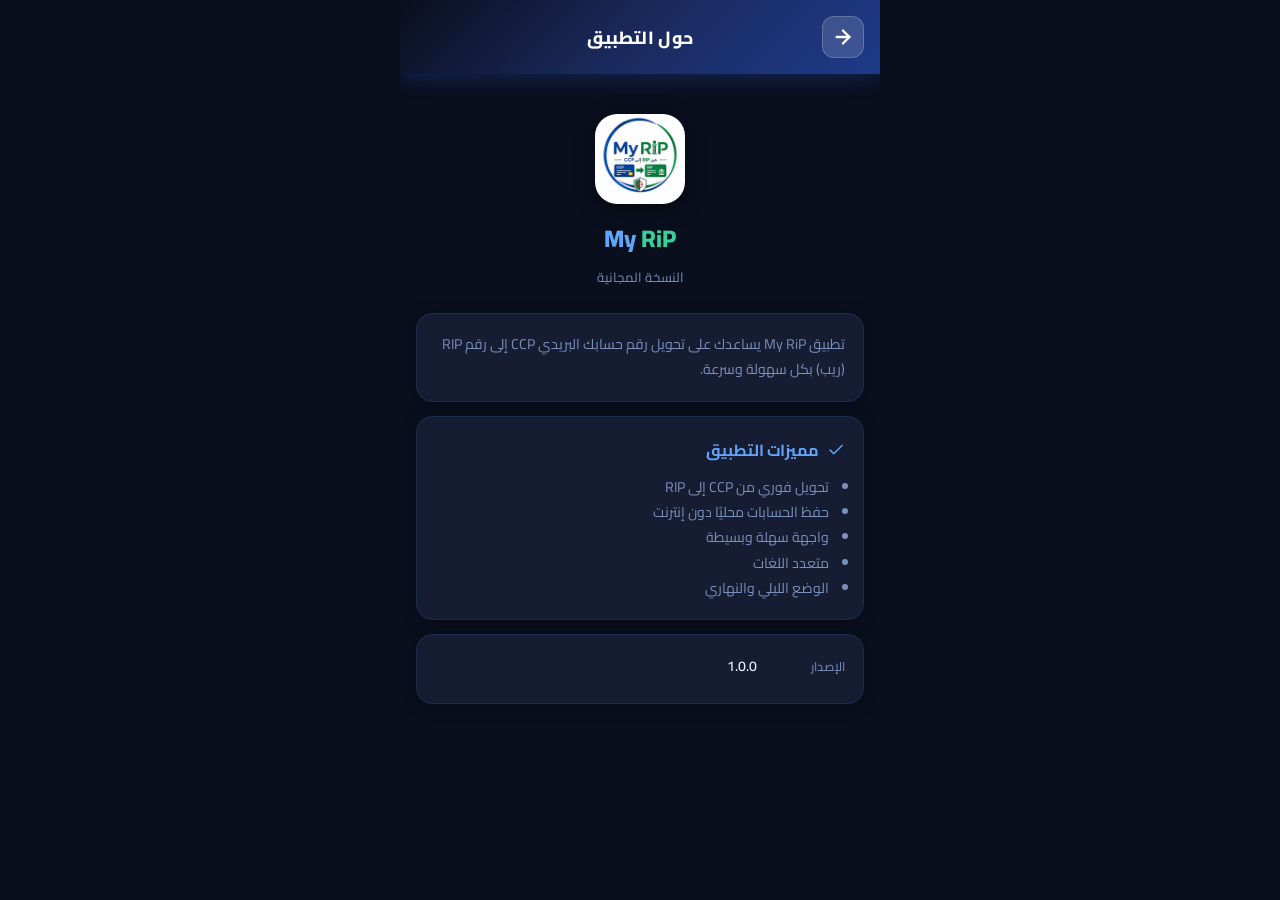
==== commit 8a03d6aa: "Add files via upload" ====
--- a/pages/about.html
+++ b/pages/about.html
@@ -15,21 +15,23 @@
 <body>
 <div id="app">
 
-  <header class="header">
-    <div class="header-icons">
-      <button class="header-btn" onclick="openSidebar()">
-        <svg width="22" height="22" viewBox="0 0 24 24" fill="none" stroke="currentColor" stroke-width="2" stroke-linecap="round" stroke-linejoin="round"><line x1="3" y1="6" x2="21" y2="6"/><line x1="3" y1="12" x2="21" y2="12"/><line x1="3" y1="18" x2="21" y2="18"/></svg>
-      </button>
-    </div>
-    <div class="header-title" data-i18n="about">حول التطبيق</div>
-    <div style="width:40px;"></div>
+  <!-- SUBPAGE HEADER -->
+  <header class="subpage-header">
+    <button class="back-btn" onclick="history.back()">
+      <svg width="22" height="22" viewBox="0 0 24 24" fill="none" stroke="currentColor" stroke-width="2.5" stroke-linecap="round" stroke-linejoin="round">
+        <line x1="19" y1="12" x2="5" y2="12"/>
+        <polyline points="12 19 5 12 12 5"/>
+      </svg>
+    </button>
+    <div class="subpage-title" data-i18n="about">حول التطبيق</div>
+    <div style="width:42px;"></div>
   </header>
 
-  <main class="main-content">
+  <main class="main-content subpage-content">
     <!-- Logo -->
     <div style="display:flex;flex-direction:column;align-items:center;padding:20px 0 24px;">
       <img src="../icons/icon-192.png" alt="My RiP" style="width:90px;height:90px;border-radius:22px;box-shadow:var(--shadow);"/>
-      <div style="font-size:1.5rem;font-weight:800;margin-top:12px;color:var(--accent-blue);">My <span style="color:var(--accent-green);">RiP</span></div>
+      <div style="font-size:1.5rem;font-weight:800;margin-top:12px;color:var(--accent);">My <span style="color:var(--accent-green);">RiP</span></div>
       <div style="font-size:0.82rem;color:var(--text2);margin-top:4px;" data-i18n="free_version">النسخة المجانية</div>
     </div>
 
@@ -62,51 +64,7 @@
     </div>
   </main>
 
-  <nav class="bottom-nav">
-    <button class="nav-item" onclick="navigateTo('../index.html')">
-      <svg width="22" height="22" viewBox="0 0 24 24" fill="none" stroke="currentColor" stroke-width="2" stroke-linecap="round" stroke-linejoin="round"><path d="M3 9l9-7 9 7v11a2 2 0 0 1-2 2H5a2 2 0 0 1-2-2z"/><polyline points="9 22 9 12 15 12 15 22"/></svg>
-      <span data-i18n="home">الرئيسية</span>
-    </button>
-    <button class="nav-item" onclick="navigateTo('accounts.html')">
-      <svg width="22" height="22" viewBox="0 0 24 24" fill="none" stroke="currentColor" stroke-width="2" stroke-linecap="round" stroke-linejoin="round"><rect x="2" y="3" width="20" height="14" rx="2"/><line x1="8" y1="21" x2="16" y2="21"/><line x1="12" y1="17" x2="12" y2="21"/></svg>
-      <span data-i18n="accounts">الحسابات</span>
-    </button>
-    <button class="nav-item" onclick="navigateTo('settings.html')">
-      <svg width="22" height="22" viewBox="0 0 24 24" fill="none" stroke="currentColor" stroke-width="2" stroke-linecap="round" stroke-linejoin="round"><circle cx="12" cy="12" r="3"/><path d="M19.4 15a1.65 1.65 0 0 0 .33 1.82l.06.06a2 2 0 0 1-2.83 2.83l-.06-.06a1.65 1.65 0 0 0-1.82-.33 1.65 1.65 0 0 0-1 1.51V21a2 2 0 0 1-4 0v-.09A1.65 1.65 0 0 0 9 19.4a1.65 1.65 0 0 0-1.82.33l-.06.06a2 2 0 0 1-2.83-2.83l.06-.06A1.65 1.65 0 0 0 4.68 15a1.65 1.65 0 0 0-1.51-1H3a2 2 0 0 1 0-4h.09A1.65 1.65 0 0 0 4.6 9a1.65 1.65 0 0 0-.33-1.82l-.06-.06a2 2 0 0 1 2.83-2.83l.06.06A1.65 1.65 0 0 0 9 4.68a1.65 1.65 0 0 0 1-1.51V3a2 2 0 0 1 4 0v.09a1.65 1.65 0 0 0 1 1.51 1.65 1.65 0 0 0 1.82-.33l.06-.06a2 2 0 0 1 2.83 2.83l-.06.06A1.65 1.65 0 0 0 19.4 9a1.65 1.65 0 0 0 1.51 1H21a2 2 0 0 1 0 4h-.09a1.65 1.65 0 0 0-1.51 1z"/></svg>
-      <span data-i18n="settings">الإعدادات</span>
-    </button>
-  </nav>
-
 </div>
-
-<div class="sidebar-overlay" id="sidebarOverlay" onclick="closeSidebar()"></div>
-<aside class="sidebar" id="sidebar">
-  <div class="sidebar-header">
-    <img src="../icons/icon-192.png" alt="My RiP" class="sidebar-logo"/>
-    <div class="sidebar-app-name">My RiP</div>
-    <div class="sidebar-version" data-i18n="free_version">النسخة المجانية</div>
-  </div>
-  <div class="sidebar-menu">
-    <div class="sidebar-section-title" data-i18n="tools">الأدوات</div>
-    <button class="sidebar-item" onclick="navigateTo('../index.html')">
-      <svg width="20" height="20" viewBox="0 0 24 24" fill="none" stroke="currentColor" stroke-width="2" stroke-linecap="round" stroke-linejoin="round"><rect x="2" y="5" width="20" height="14" rx="2"/><line x1="2" y1="10" x2="22" y2="10"/></svg>
-      <span data-i18n="tool_ccp_rip">CCP To RIP</span>
-    </button>
-    <div class="sidebar-divider"></div>
-    <button class="sidebar-item" onclick="navigateTo('settings.html')">
-      <svg width="20" height="20" viewBox="0 0 24 24" fill="none" stroke="currentColor" stroke-width="2" stroke-linecap="round" stroke-linejoin="round"><circle cx="12" cy="12" r="3"/><path d="M19.4 15a1.65 1.65 0 0 0 .33 1.82l.06.06a2 2 0 0 1-2.83 2.83l-.06-.06a1.65 1.65 0 0 0-1.82-.33 1.65 1.65 0 0 0-1 1.51V21a2 2 0 0 1-4 0v-.09A1.65 1.65 0 0 0 9 19.4a1.65 1.65 0 0 0-1.82.33l-.06.06a2 2 0 0 1-2.83-2.83l.06-.06A1.65 1.65 0 0 0 4.68 15a1.65 1.65 0 0 0-1.51-1H3a2 2 0 0 1 0-4h.09A1.65 1.65 0 0 0 4.6 9a1.65 1.65 0 0 0-.33-1.82l-.06-.06a2 2 0 0 1 2.83-2.83l.06.06A1.65 1.65 0 0 0 9 4.68a1.65 1.65 0 0 0 1-1.51V3a2 2 0 0 1 4 0v.09a1.65 1.65 0 0 0 1 1.51 1.65 1.65 0 0 0 1.82-.33l.06-.06a2 2 0 0 1 2.83 2.83l-.06.06A1.65 1.65 0 0 0 19.4 9a1.65 1.65 0 0 0 1.51 1H21a2 2 0 0 1 0 4h-.09a1.65 1.65 0 0 0-1.51 1z"/></svg>
-      <span data-i18n="sidebar_settings">إعدادات التطبيق</span>
-    </button>
-    <button class="sidebar-item active" onclick="navigateTo('about.html')">
-      <svg width="20" height="20" viewBox="0 0 24 24" fill="none" stroke="currentColor" stroke-width="2" stroke-linecap="round" stroke-linejoin="round"><circle cx="12" cy="12" r="10"/><line x1="12" y1="8" x2="12" y2="12"/><line x1="12" y1="16" x2="12.01" y2="16"/></svg>
-      <span data-i18n="about">حول التطبيق</span>
-    </button>
-    <button class="sidebar-item" onclick="navigateTo('privacy.html')">
-      <svg width="20" height="20" viewBox="0 0 24 24" fill="none" stroke="currentColor" stroke-width="2" stroke-linecap="round" stroke-linejoin="round"><path d="M12 22s8-4 8-10V5l-8-3-8 3v7c0 6 8 10 8 10z"/></svg>
-      <span data-i18n="privacy">سياسة الخصوصية</span>
-    </button>
-  </div>
-</aside>
 
 <div id="toast" class="toast"></div>
 <script src="../js/i18n.js"></script>
--- a/css/main.css
+++ b/css/main.css
@@ -891,6 +891,91 @@
 }
 .step-dot.active { background: var(--accent); width: 18px; border-radius: 3px; }
 
+/* ===== SUBPAGE HEADER (no sidebar - with back button) ===== */
+.subpage-header {
+  background: var(--header-bg);
+  padding: 16px 16px;
+  display: flex;
+  align-items: center;
+  justify-content: space-between;
+  position: sticky;
+  top: 0;
+  z-index: 100;
+  box-shadow: 0 2px 20px rgba(37,99,235,0.3);
+}
+
+.subpage-title {
+  font-size: 1.1rem;
+  font-weight: 800;
+  color: #ffffff;
+  flex: 1;
+  text-align: center;
+  letter-spacing: 0.3px;
+}
+
+.back-btn {
+  width: 42px; height: 42px;
+  display: flex; align-items: center; justify-content: center;
+  background: rgba(255,255,255,0.15);
+  color: #ffffff;
+  border-radius: 12px;
+  transition: background var(--transition), transform var(--transition);
+  backdrop-filter: blur(4px);
+  border: 1px solid rgba(255,255,255,0.2);
+  flex-shrink: 0;
+}
+.back-btn:hover { background: rgba(255,255,255,0.25); transform: scale(1.05); }
+.back-btn:active { transform: scale(0.95); }
+
+/* RTL: back button arrow direction */
+body[data-lang="ar"] .back-btn svg { transform: scaleX(-1); }
+
+.subpage-action-btn {
+  width: 42px; height: 42px;
+  display: flex; align-items: center; justify-content: center;
+  background: rgba(255,255,255,0.15);
+  color: #ffffff;
+  border-radius: 12px;
+  transition: background var(--transition), transform var(--transition);
+  backdrop-filter: blur(4px);
+  border: 1px solid rgba(255,255,255,0.2);
+  flex-shrink: 0;
+}
+.subpage-action-btn:hover { background: rgba(255,255,255,0.25); }
+
+.subpage-content {
+  /* No bottom nav, so less padding */
+  padding-bottom: 24px;
+}
+
+/* ===== FLAG LANG BUTTONS ===== */
+.lang-btn-flag {
+  display: flex;
+  align-items: center;
+  gap: 6px;
+  padding: 6px 14px;
+  border-radius: 20px;
+  font-size: 0.85rem;
+  font-weight: 700;
+  border: 2px solid var(--border);
+  background: var(--input-bg);
+  color: var(--text);
+  cursor: pointer;
+  transition: all var(--transition);
+  font-family: inherit;
+}
+.lang-btn-flag .flag {
+  font-size: 1.2rem;
+  line-height: 1;
+}
+.lang-btn-flag.active {
+  background: var(--accent);
+  color: white;
+  border-color: var(--accent);
+  box-shadow: 0 4px 12px rgba(37,99,235,0.3);
+}
+.lang-btn-flag:not(.active):hover { border-color: var(--accent); color: var(--accent); }
+
 /* ===== ANIMATION ===== */
 @keyframes fadeInUp {
   from { opacity: 0; transform: translateY(16px); }
